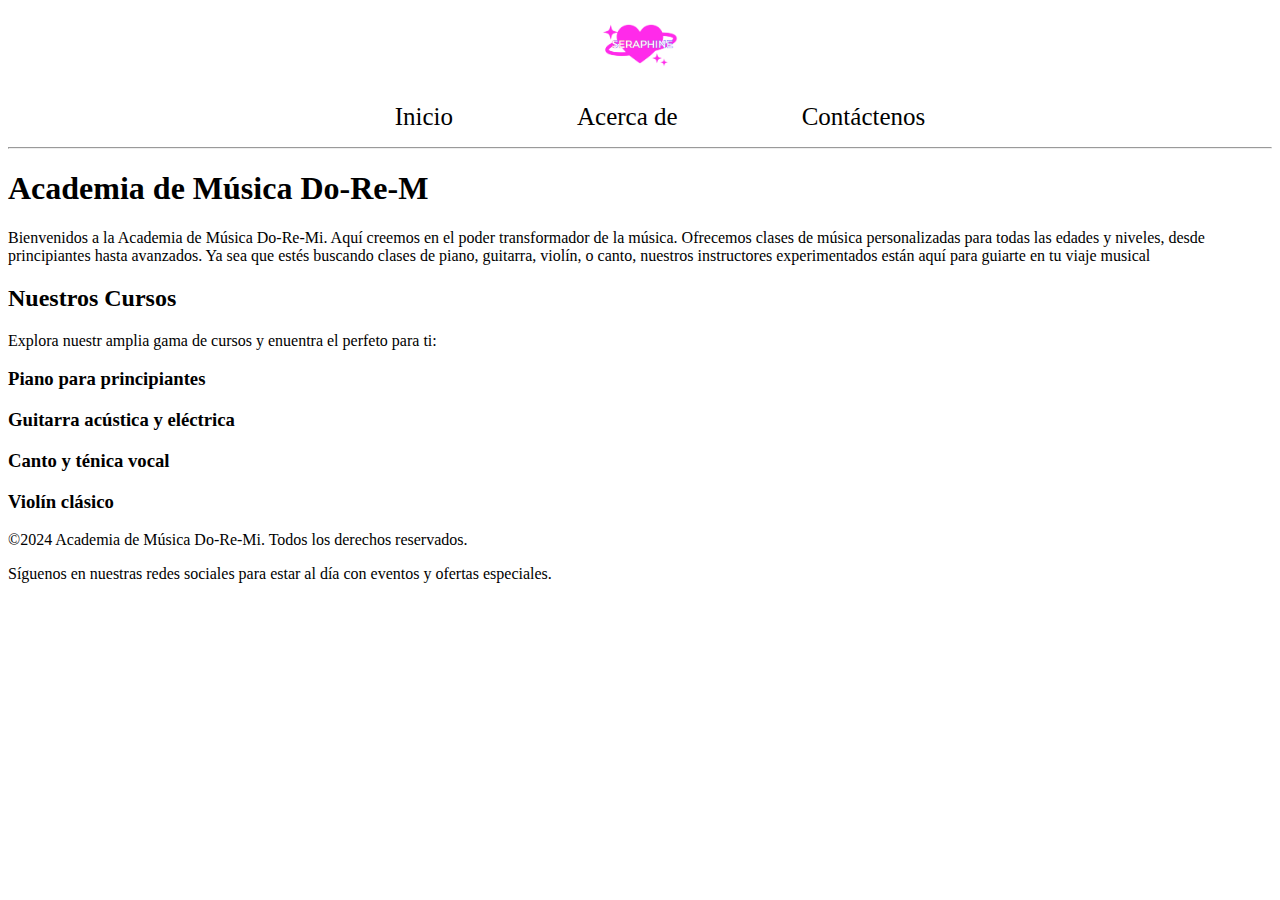
==== index.html @ 9863257f "commit" ====
<!DOCTYPE html>
<html lang="en">
<head >
    <link rel="stylesheet" href="css/style.css">
    <meta charset="UTF-8">
    <meta name="viewport" content="width=device-width, initial-scale=1.0">
    <title>Inicio</title>
</head>
<body>
    <header>
        <img src="img/seraphine-high-resolution-logo.png" alt="Logo seraphine-high-resolution-logo" class="logo">
        <nav>
            <ul>
                <li><a href="index.html">Inicio</a></li>
                <li><a href="about.html">Acerca de</a></li>
                <li><a href="contact.html">Contáctenos</a></li>
            </ul>
        </nav>
        <hr>
    </header>
    
    <main>
        <div class="welcome">
            <h1>Academia de Música Do-Re-M</h1>
            <p>Bienvenidos a la Academia de Música Do-Re-Mi. Aquí creemos en el poder transformador de la música. Ofrecemos clases de música personalizadas para todas las edades y niveles, desde principiantes hasta avanzados. Ya sea que estés buscando clases de piano, guitarra, violín, o canto, nuestros instructores experimentados están aquí para guiarte en tu viaje musical</p>
        </div>
        <div class="courses">
            <h2>Nuestros Cursos</h2>
            <p>Explora nuestr amplia gama de cursos y enuentra el perfeto para ti:</p>
            <h3>Piano para principiantes</h3>
            <h3>Guitarra acústica y eléctrica</h3>
            <h3>Canto y ténica vocal</h3>
            <h3>Violín clásico</h3>
        </div>
    </main>

    <footer>
        <p>©2024 Academia de Música Do-Re-Mi. Todos los derechos reservados.</p>
        <p>Síguenos en nuestras redes sociales para estar al día con eventos y ofertas especiales.</p>
    </footer>
</body>
</html>
---- css/style.css ----
.logo{
    width: 100px;
}
header{
    text-align: center; 
}
nav li{
    display: inline; /* Muestra los elementos en línea horizontal */
    padding: 60px; /* Crea espacio de 60px alrededor del texto*/
    font-size: 25px; /* Cambiamos el tamaño del texto   */
}
nav a{
    text-decoration: none;  /* Quitamos el subrayado de los enlaces */
    color: black;  /* Colocamos un color negro a la letra */
}
nav a:hover{
    text-decoration: underline; /* Cuando la persona pase el mouse en el enlace , se subrayará el texto */
}
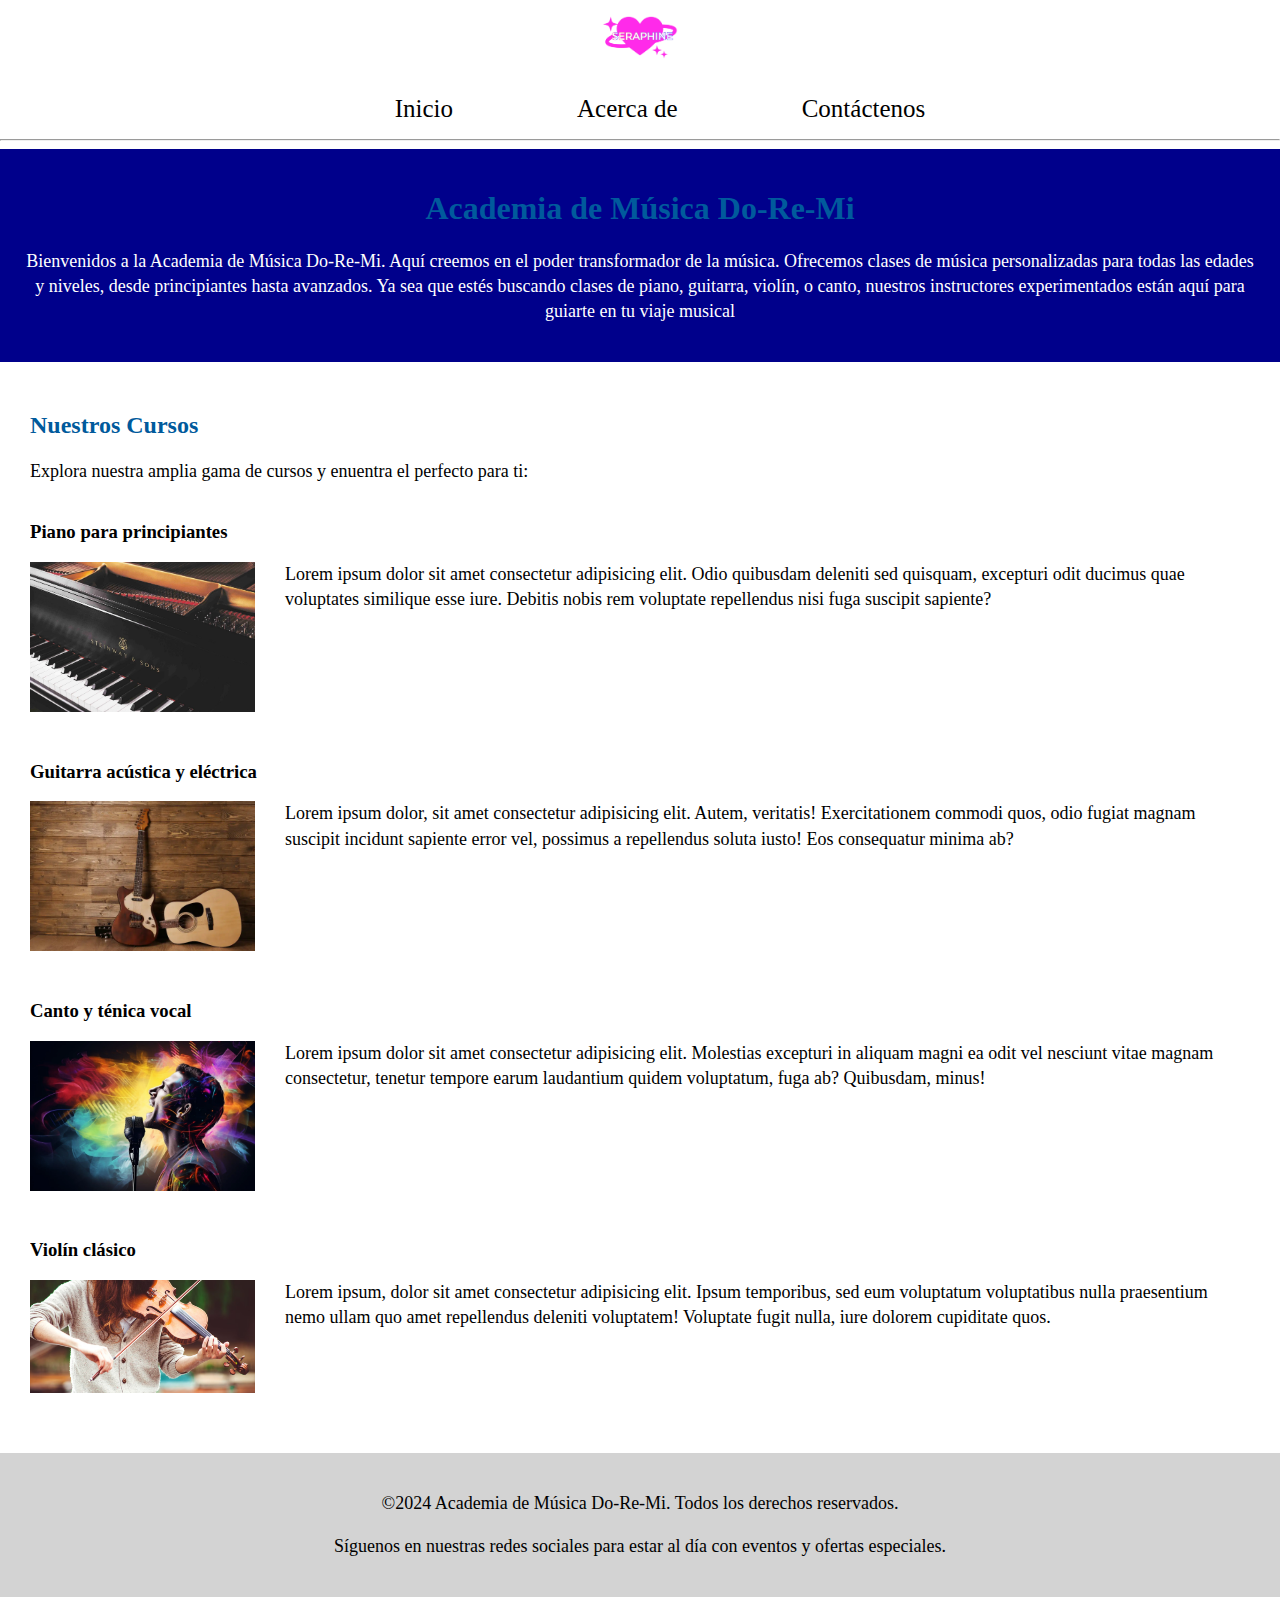
==== commit 578b0e3c: "algo" ====
--- a/index.html
+++ b/index.html
@@ -21,16 +21,37 @@
     
     <main>
         <div class="welcome">
-            <h1>Academia de Música Do-Re-M</h1>
+            <h1>Academia de Música Do-Re-Mi</h1>
             <p>Bienvenidos a la Academia de Música Do-Re-Mi. Aquí creemos en el poder transformador de la música. Ofrecemos clases de música personalizadas para todas las edades y niveles, desde principiantes hasta avanzados. Ya sea que estés buscando clases de piano, guitarra, violín, o canto, nuestros instructores experimentados están aquí para guiarte en tu viaje musical</p>
         </div>
         <div class="courses">
             <h2>Nuestros Cursos</h2>
-            <p>Explora nuestr amplia gama de cursos y enuentra el perfeto para ti:</p>
-            <h3>Piano para principiantes</h3>
-            <h3>Guitarra acústica y eléctrica</h3>
-            <h3>Canto y ténica vocal</h3>
-            <h3>Violín clásico</h3>
+            <p>Explora nuestra amplia gama de cursos y enuentra el perfecto para ti:</p>
+
+            <div class="infoCurso">
+                <h3>Piano para principiantes</h3>
+                <img src="img/piano.png" alt="Piano">
+                <p>Lorem ipsum dolor sit amet consectetur adipisicing elit. Odio quibusdam deleniti sed quisquam, excepturi odit ducimus quae voluptates similique esse iure. Debitis nobis rem voluptate repellendus nisi fuga suscipit sapiente?</p>
+            </div>
+
+            <div class="infoCurso">
+                <h3>Guitarra acústica y eléctrica</h3>
+                <img src="img/Acoustic-vs-Electric.jpg.png" alt="Guitarra acústica y eléctrica">
+                <p>Lorem ipsum dolor, sit amet consectetur adipisicing elit. Autem, veritatis! Exercitationem commodi quos, odio fugiat magnam suscipit incidunt sapiente error vel, possimus a repellendus soluta iusto! Eos consequatur minima ab?</p>
+            </div>
+            
+            <div class="infoCurso">
+                <h3>Canto y ténica vocal</h3>
+                <img src="img/dopamine-speech-singing-neurosicnes.png" alt="Hombre cantando">
+                <p>Lorem ipsum dolor sit amet consectetur adipisicing elit. Molestias excepturi in aliquam magni ea odit vel nesciunt vitae magnam consectetur, tenetur tempore earum laudantium quidem voluptatum, fuga ab? Quibusdam, minus!</p>
+            </div>
+
+            <div class="infoCurso">
+                <h3>Violín clásico</h3>
+                <img src="img/learn-violin.png" alt="Violín">
+                <p>Lorem ipsum, dolor sit amet consectetur adipisicing elit. Ipsum temporibus, sed eum voluptatum voluptatibus nulla praesentium nemo ullam quo amet repellendus deleniti voluptatem! Voluptate fugit nulla, iure dolorem cupiditate quos.
+                </p>
+            </div>
         </div>
     </main>
 
--- a/css/style.css
+++ b/css/style.css
@@ -1,18 +1,69 @@
 .logo{
     width: 100px;
 }
+
 header{
     text-align: center; 
 }
+
 nav li{
     display: inline; /* Muestra los elementos en línea horizontal */
     padding: 60px; /* Crea espacio de 60px alrededor del texto*/
     font-size: 25px; /* Cambiamos el tamaño del texto   */
 }
+
 nav a{
     text-decoration: none;  /* Quitamos el subrayado de los enlaces */
     color: black;  /* Colocamos un color negro a la letra */
 }
+
 nav a:hover{
     text-decoration: underline; /* Cuando la persona pase el mouse en el enlace , se subrayará el texto */
-}+}
+
+main{
+    background-color: #ffffff;
+    color: #000; /* Color de texto */
+}
+
+.welcome{
+    padding: 20px; /* Hacemos un espacio alrededor de 20px alrededor del contenido */
+    background-color: darkblue;  /* Color de fondo del DIV */
+    text-align: center; /* Alineamos el texto al centro */
+    color: white;  /* Colocamos color blanco al texto */
+}
+
+body{
+    margin: 0;
+    padding: 0;
+}
+
+.courses{
+    padding: 30px;
+}
+
+p{
+    font-size: 18px; /* Aumenta el tamaño de la letra a 18px */
+    line-height: 1.4; /* Aumenta el espacio entre las líneas a 1.4 puntos */
+}
+
+.welcome h1, .courses h2{
+color: #005a9c;
+}
+
+.infoCurso img{
+    width: 225px; /*Ancho de la imagen */
+    float: left; /*Colocamos la imagen a la izquierda */
+    margin-right: 30px; /*Hacemos un pequeño espacio a la derecha de las imágenes*/ 
+}
+
+.infoCurso {
+    overflow: auto; /* Hace que la imagen no se salga del DIV, sino que este se ajuste a la imagen */
+    margin-bottom: 30px; /* Da un espacio abajo del DIV de cada curso*/
+ }
+
+ footer {
+    text-align: center;
+    padding: 20px;
+    background-color: lightgray;
+ }